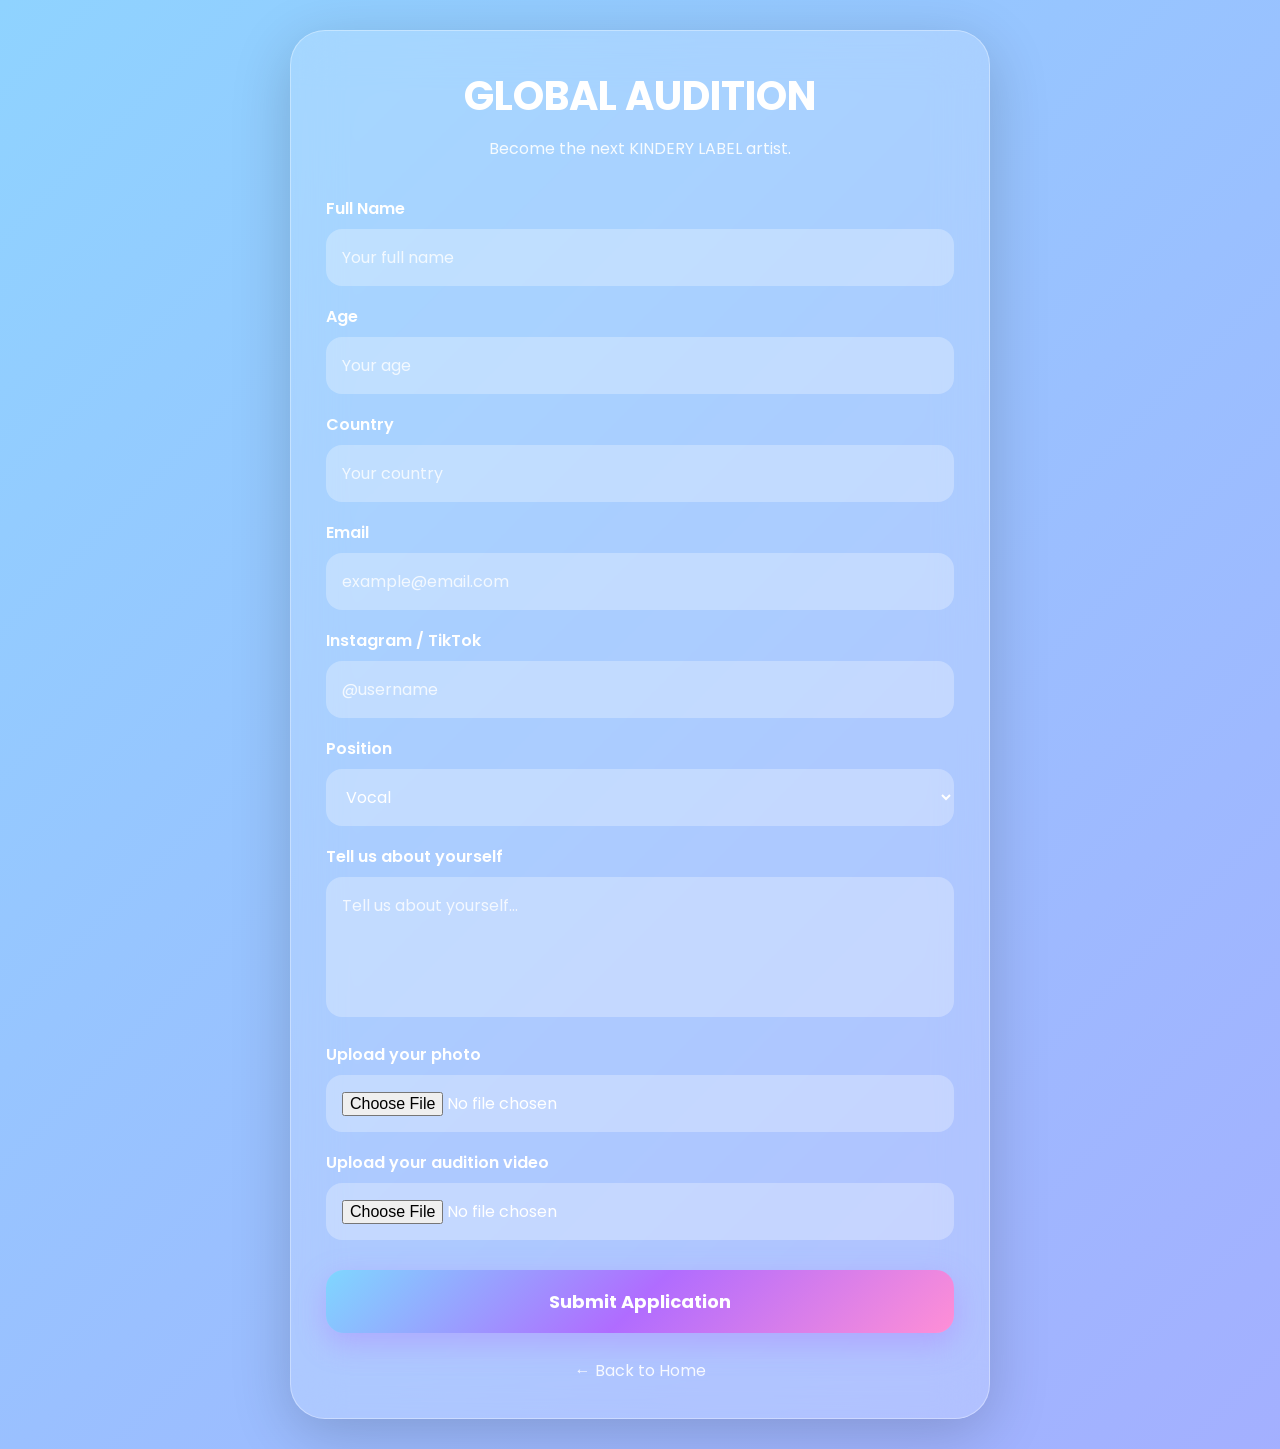
==== audition.html @ 5053b612 "Create audition.html" ====
<!DOCTYPE html>
<html lang="en">
<head>
<meta charset="UTF-8">
<meta name="viewport" content="width=device-width, initial-scale=1.0">
<title>KINDERY LABEL | Global Audition</title><link rel="preconnect" href="https://fonts.googleapis.com">
<link rel="preconnect" href="https://fonts.gstatic.com" crossorigin>
<link href="https://fonts.googleapis.com/css2?family=Poppins:wght@300;400;600;700&display=swap" rel="stylesheet">

<style>

*{
    margin:0;
    padding:0;
    box-sizing:border-box;
    font-family:'Poppins',sans-serif;
}

body{
    min-height:100vh;
    background:linear-gradient(135deg,#8fd3ff,#b88cff,#ffd6f6);
    background-size:400% 400%;
    animation:bg 12s ease infinite;
    display:flex;
    justify-content:center;
    align-items:center;
    padding:30px;
}

@keyframes bg{
0%{background-position:0% 50%;}
50%{background-position:100% 50%;}
100%{background-position:0% 50%;}
}

.card{
    width:100%;
    max-width:700px;
    background:rgba(255,255,255,.18);
    backdrop-filter:blur(25px);
    border:1px solid rgba(255,255,255,.35);
    border-radius:35px;
    padding:35px;
    box-shadow:0 15px 60px rgba(0,0,0,.18);
}

h1{
    text-align:center;
    color:white;
    font-size:40px;
    margin-bottom:10px;
}

.subtitle{
    text-align:center;
    color:white;
    opacity:.9;
    margin-bottom:35px;
}

label{
    display:block;
    color:white;
    margin-top:18px;
    margin-bottom:8px;
    font-weight:600;
}

input,select,textarea{
    width:100%;
    border:none;
    outline:none;
    padding:16px;
    border-radius:16px;
    background:rgba(255,255,255,.28);
    color:white;
    font-size:16px;
}

input::placeholder,
textarea::placeholder{
    color:white;
    opacity:.8;
}

textarea{
    resize:none;
    height:140px;
}button{
    width:100%;
    margin-top:30px;
    padding:18px;
    border:none;
    border-radius:18px;
    font-size:18px;
    font-weight:700;
    cursor:pointer;
    color:white;
    background:linear-gradient(135deg,#7fd7ff,#b06cff,#ff8fd6);
    transition:.3s;
    box-shadow:0 10px 30px rgba(176,108,255,.35);
}

button:hover{
    transform:translateY(-3px);
    box-shadow:0 15px 35px rgba(176,108,255,.45);
}

.back{
    display:block;
    text-align:center;
    margin-top:25px;
    color:white;
    text-decoration:none;
    opacity:.9;
}

.back:hover{
    opacity:1;
}

@media(max-width:600px){

.card{
    padding:25px;
    border-radius:28px;
}

h1{
    font-size:30px;
}

}

</style>
</head>

<body>

<div class="card">

<h1>GLOBAL AUDITION</h1>

<p class="subtitle">
Become the next KINDERY LABEL artist.
</p>

<form><label>Full Name</label>
<input type="text" placeholder="Your full name">

<label>Age</label>
<input type="number" placeholder="Your age">

<label>Country</label>
<input type="text" placeholder="Your country">

<label>Email</label>
<input type="email" placeholder="example@email.com">

<label>Instagram / TikTok</label>
<input type="text" placeholder="@username">

<label>Position</label>

<select>

<option>Vocal</option>

<option>Rap</option>

<option>Dance</option>

<option>Producer</option>

<option>Songwriter</option>

<option>Model</option>

</select>

<label>Tell us about yourself</label>

<textarea placeholder="Tell us about yourself..."></textarea>

<label>Upload your photo</label>

<input type="file" accept="image/*">

<label>Upload your audition video</label>

<input type="file" accept="video/*">

<button type="submit">
Submit Application
</button>

</form>

<a href="index.html" class="back">
← Back to Home
</a>

</div><script>

const form = document.querySelector("form");

form.addEventListener("submit", function(e){

    e.preventDefault();

    alert(
`🎉 Thank you for applying to KINDERY LABEL!

Your application has been received.

We wish you the best of luck! 💜`
    );

    form.reset();

});

</script>

</body>
</html>
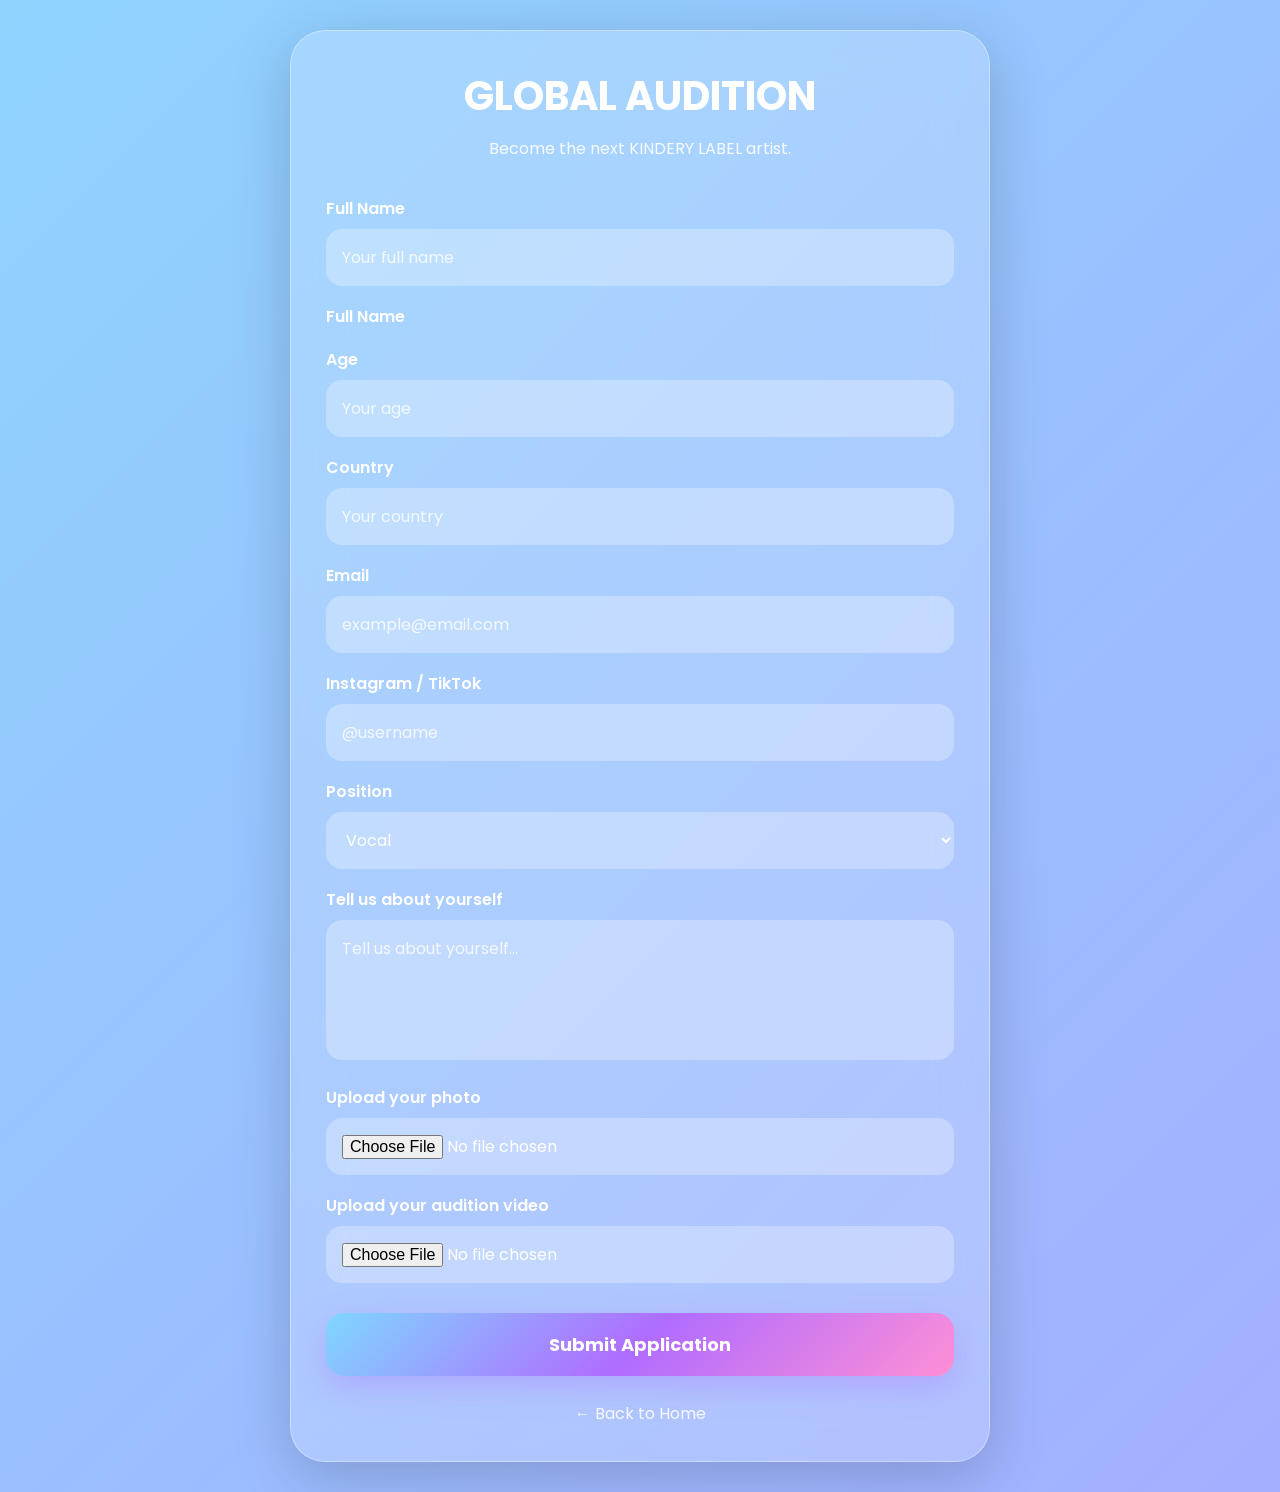
==== commit 23a7ba51: "Update audition.html" ====
--- a/audition.html
+++ b/audition.html
@@ -147,7 +147,7 @@
 
 <form><label>Full Name</label>
 <input type="text" placeholder="Your full name">
-
+<form action="https://formspree.io/f/xaqrkoly" method="POST"><label>Full Name</label>
 <label>Age</label>
 <input type="number" placeholder="Your age">
 
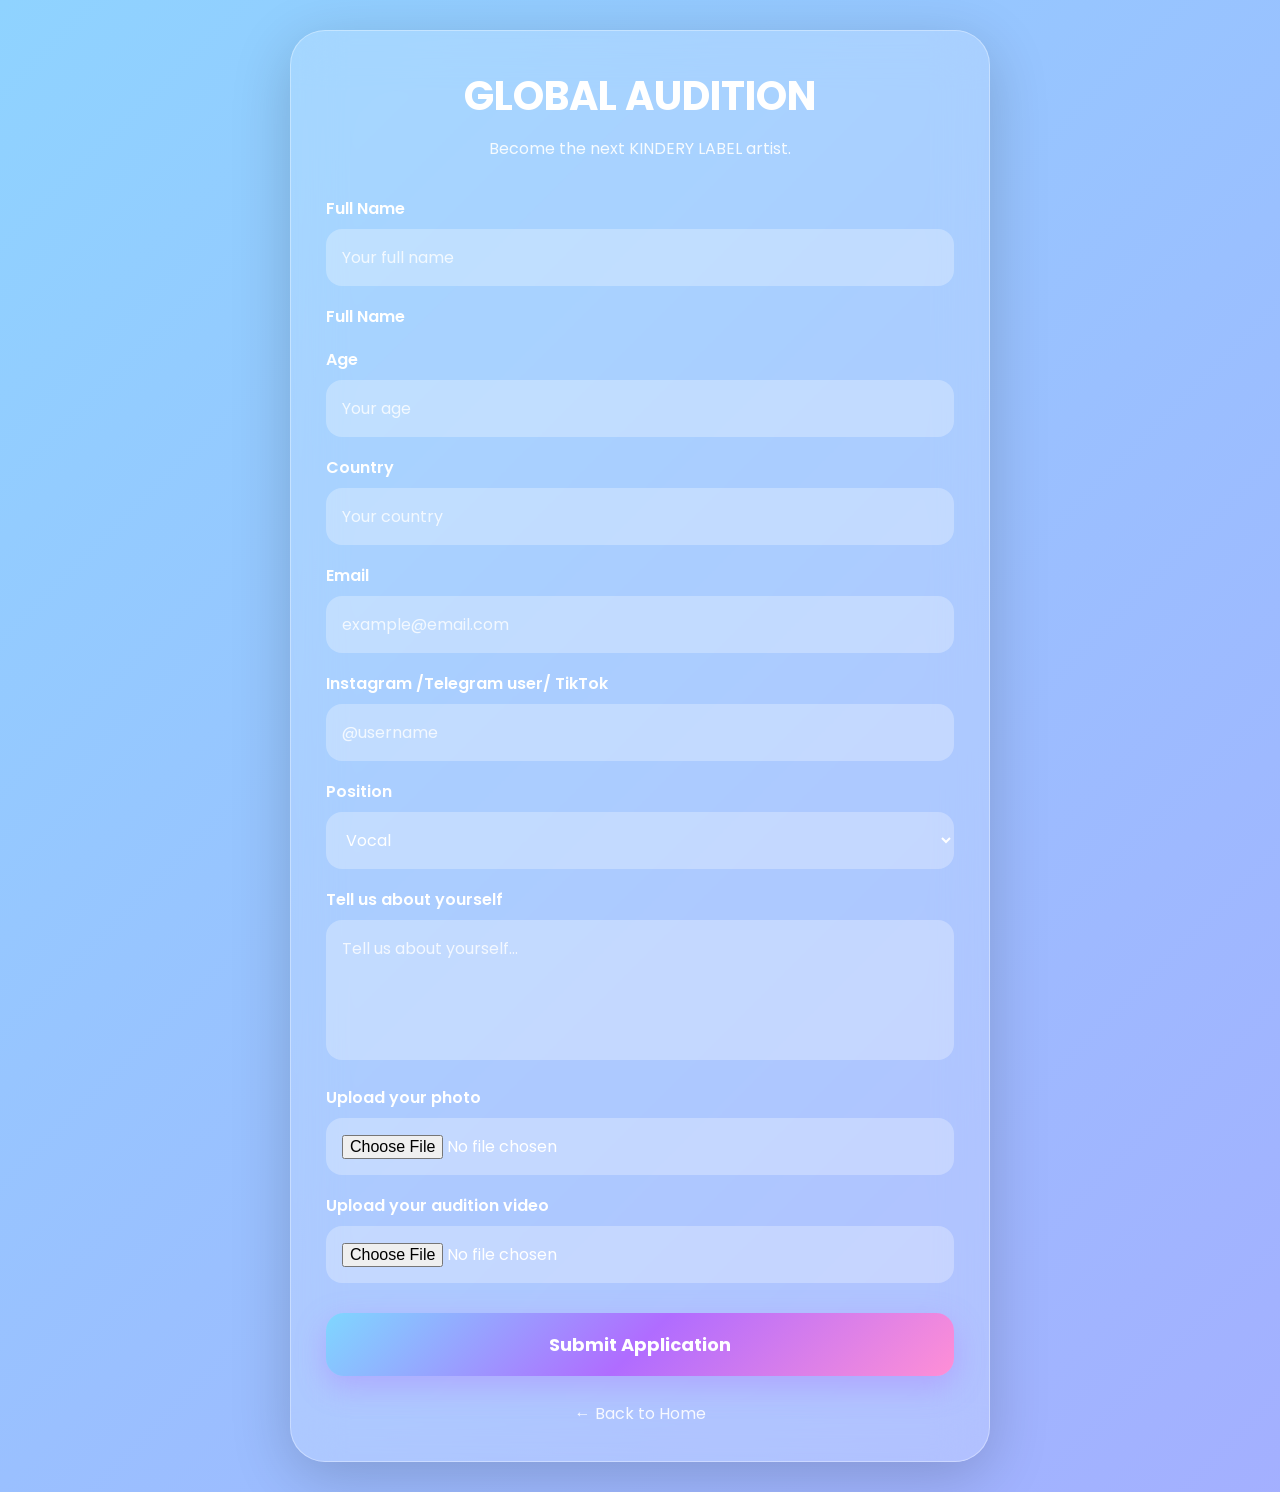
==== commit 14574fc3: "Update audition.html" ====
--- a/audition.html
+++ b/audition.html
@@ -157,7 +157,7 @@
 <label>Email</label>
 <input type="email" placeholder="example@email.com">
 
-<label>Instagram / TikTok</label>
+<label>Instagram /Telegram user/ TikTok</label>
 <input type="text" placeholder="@username">
 
 <label>Position</label>
@@ -208,14 +208,25 @@
 
     e.preventDefault();
 
-    alert(
-`🎉 Thank you for applying to KINDERY LABEL!
+    form.addEventListener("submit", function(e) {
+  e.preventDefault();
+
+  fetch(form.action, {
+    method: "POST",
+    body: new FormData(form),
+    headers: {
+      "Accept": "application/json"
+    }
+  }).then(() => {
+    //`🎉 Thank you for applying to KINDERY LABEL!
 
 Your application has been received.
 
 We wish you the best of luck! 💜`
-    );
-
+   successMessage.style.display = "block";
+    form.reset();
+  });
+});
     form.reset();
 
 });
